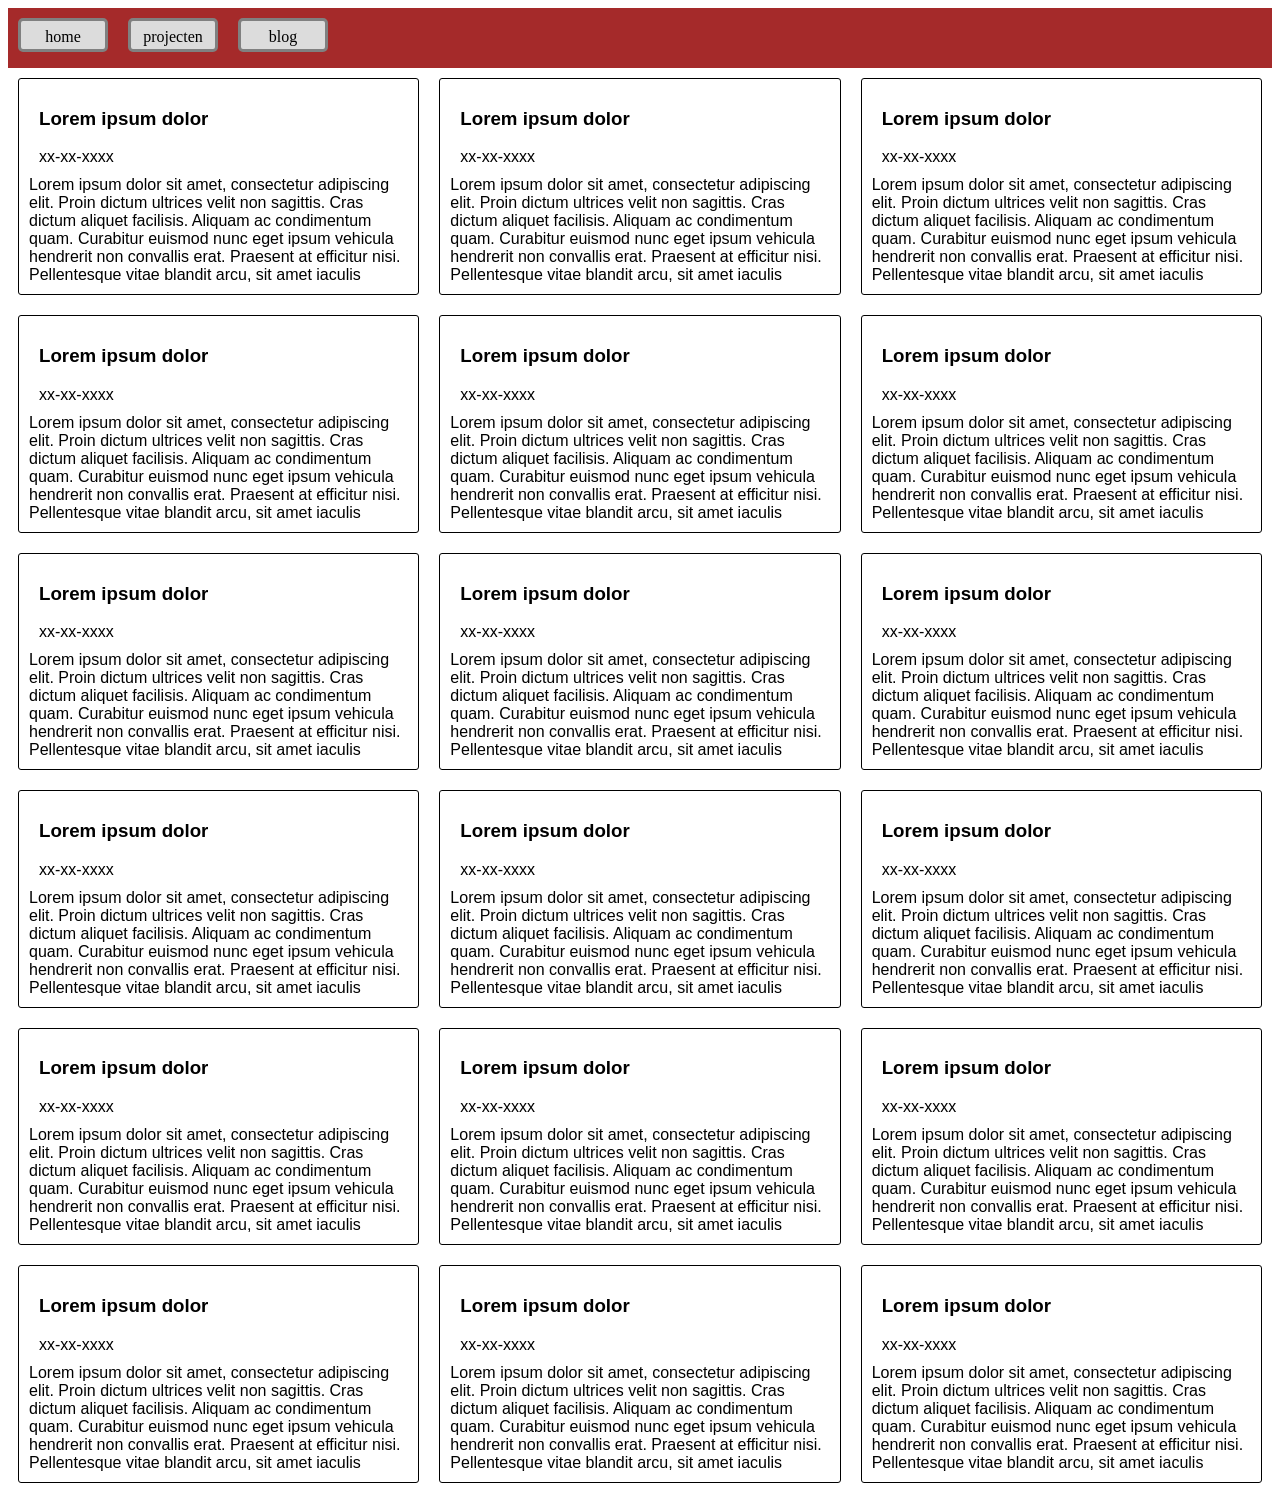
==== blog.html @ f6130bcf "revert" ====
<!DOCTYPE html>
<html lang="zxx">

<head>
    <meta charset="UTF-8">
    <meta name="viewport" content="width=device-width, initial-scale=1.0">
    <title>Document</title>
    <link rel="stylesheet" href="/css/style.css">

</head>

<body>
    <nav class="head">

        <a class="buttons" href="wpfw-opdracht-1/index.html"><p>home</p></a>
        <a class="buttons" href="wpfw-opdracht-1/projects.html"><p>projecten</p></a>
        <a class="buttons" href="wpfw-opdracht-1/blog.html"><p>blog</p></a>
    </nav>

    <main class="blogs">

        <div class="blogRow">
            <article class="blogEntry">
                <div class="blogTitle">
                    <h3 class="title">Lorem ipsum dolor</h3>
                    <p class="date">xx-xx-xxxx</p>
                </div>
                <div class="blogContent">
                    Lorem ipsum dolor sit amet, consectetur adipiscing elit. Proin dictum ultrices velit non sagittis.
                    Cras
                    dictum aliquet facilisis. Aliquam ac condimentum quam. Curabitur euismod nunc eget ipsum vehicula
                    hendrerit non convallis erat. Praesent at efficitur nisi. Pellentesque vitae blandit arcu, sit amet
                    iaculis
                </div>
            </article>
            <article class="blogEntry">
                <div class="blogTitle">
                    <h3 class="title">Lorem ipsum dolor</h3>
                    <p class="date">xx-xx-xxxx</p>
                </div>
                <div class="blogContent">
                    Lorem ipsum dolor sit amet, consectetur adipiscing elit. Proin dictum ultrices velit non sagittis.
                    Cras
                    dictum aliquet facilisis. Aliquam ac condimentum quam. Curabitur euismod nunc eget ipsum vehicula
                    hendrerit non convallis erat. Praesent at efficitur nisi. Pellentesque vitae blandit arcu, sit amet
                    iaculis
                </div>
            </article>
            <article class="blogEntry">
                <div class="blogTitle">
                    <h3 class="title">Lorem ipsum dolor</h3>
                    <p class="date">xx-xx-xxxx</p>
                </div>
                <div class="blogContent">
                    Lorem ipsum dolor sit amet, consectetur adipiscing elit. Proin dictum ultrices velit non sagittis.
                    Cras
                    dictum aliquet facilisis. Aliquam ac condimentum quam. Curabitur euismod nunc eget ipsum vehicula
                    hendrerit non convallis erat. Praesent at efficitur nisi. Pellentesque vitae blandit arcu, sit amet
                    iaculis
                </div>
            </article>
            <article class="blogEntry">
                <div class="blogTitle">
                    <h3 class="title">Lorem ipsum dolor</h3>
                    <p class="date">xx-xx-xxxx</p>
                </div>
                <div class="blogContent">
                    Lorem ipsum dolor sit amet, consectetur adipiscing elit. Proin dictum ultrices velit non sagittis.
                    Cras
                    dictum aliquet facilisis. Aliquam ac condimentum quam. Curabitur euismod nunc eget ipsum vehicula
                    hendrerit non convallis erat. Praesent at efficitur nisi. Pellentesque vitae blandit arcu, sit amet
                    iaculis
                </div>
            </article>
            <article class="blogEntry">
                <div class="blogTitle">
                    <h3 class="title">Lorem ipsum dolor</h3>
                    <p class="date">xx-xx-xxxx</p>
                </div>
                <div class="blogContent">
                    Lorem ipsum dolor sit amet, consectetur adipiscing elit. Proin dictum ultrices velit non sagittis.
                    Cras
                    dictum aliquet facilisis. Aliquam ac condimentum quam. Curabitur euismod nunc eget ipsum vehicula
                    hendrerit non convallis erat. Praesent at efficitur nisi. Pellentesque vitae blandit arcu, sit amet
                    iaculis
                </div>
            </article>
            <article class="blogEntry">
                <div class="blogTitle">
                    <h3 class="title">Lorem ipsum dolor</h3>
                    <p class="date">xx-xx-xxxx</p>
                </div>
                <div class="blogContent">
                    Lorem ipsum dolor sit amet, consectetur adipiscing elit. Proin dictum ultrices velit non sagittis.
                    Cras
                    dictum aliquet facilisis. Aliquam ac condimentum quam. Curabitur euismod nunc eget ipsum vehicula
                    hendrerit non convallis erat. Praesent at efficitur nisi. Pellentesque vitae blandit arcu, sit amet
                    iaculis
                </div>
            </article>
        </div>
        <div class="blogRow">
            <article class="blogEntry">
                <div class="blogTitle">
                    <h3 class="title">Lorem ipsum dolor</h3>
                    <p class="date">xx-xx-xxxx</p>
                </div>
                <div class="blogContent">
                    Lorem ipsum dolor sit amet, consectetur adipiscing elit. Proin dictum ultrices velit non sagittis.
                    Cras
                    dictum aliquet facilisis. Aliquam ac condimentum quam. Curabitur euismod nunc eget ipsum vehicula
                    hendrerit non convallis erat. Praesent at efficitur nisi. Pellentesque vitae blandit arcu, sit amet
                    iaculis
                </div>
            </article>
            <article class="blogEntry">
                <div class="blogTitle">
                    <h3 class="title">Lorem ipsum dolor</h3>
                    <p class="date">xx-xx-xxxx</p>
                </div>
                <div class="blogContent">
                    Lorem ipsum dolor sit amet, consectetur adipiscing elit. Proin dictum ultrices velit non sagittis.
                    Cras
                    dictum aliquet facilisis. Aliquam ac condimentum quam. Curabitur euismod nunc eget ipsum vehicula
                    hendrerit non convallis erat. Praesent at efficitur nisi. Pellentesque vitae blandit arcu, sit amet
                    iaculis
                </div>
            </article>
            <article class="blogEntry">
                <div class="blogTitle">
                    <h3 class="title">Lorem ipsum dolor</h3>
                    <p class="date">xx-xx-xxxx</p>
                </div>
                <div class="blogContent">
                    Lorem ipsum dolor sit amet, consectetur adipiscing elit. Proin dictum ultrices velit non sagittis.
                    Cras
                    dictum aliquet facilisis. Aliquam ac condimentum quam. Curabitur euismod nunc eget ipsum vehicula
                    hendrerit non convallis erat. Praesent at efficitur nisi. Pellentesque vitae blandit arcu, sit amet
                    iaculis
                </div>
            </article>
            <article class="blogEntry">
                <div class="blogTitle">
                    <h3 class="title">Lorem ipsum dolor</h3>
                    <p class="date">xx-xx-xxxx</p>
                </div>
                <div class="blogContent">
                    Lorem ipsum dolor sit amet, consectetur adipiscing elit. Proin dictum ultrices velit non sagittis.
                    Cras
                    dictum aliquet facilisis. Aliquam ac condimentum quam. Curabitur euismod nunc eget ipsum vehicula
                    hendrerit non convallis erat. Praesent at efficitur nisi. Pellentesque vitae blandit arcu, sit amet
                    iaculis
                </div>
            </article>
            <article class="blogEntry">
                <div class="blogTitle">
                    <h3 class="title">Lorem ipsum dolor</h3>
                    <p class="date">xx-xx-xxxx</p>
                </div>
                <div class="blogContent">
                    Lorem ipsum dolor sit amet, consectetur adipiscing elit. Proin dictum ultrices velit non sagittis.
                    Cras
                    dictum aliquet facilisis. Aliquam ac condimentum quam. Curabitur euismod nunc eget ipsum vehicula
                    hendrerit non convallis erat. Praesent at efficitur nisi. Pellentesque vitae blandit arcu, sit amet
                    iaculis
                </div>
            </article>
            <article class="blogEntry">
                <div class="blogTitle">
                    <h3 class="title">Lorem ipsum dolor</h3>
                    <p class="date">xx-xx-xxxx</p>
                </div>
                <div class="blogContent">
                    Lorem ipsum dolor sit amet, consectetur adipiscing elit. Proin dictum ultrices velit non sagittis.
                    Cras
                    dictum aliquet facilisis. Aliquam ac condimentum quam. Curabitur euismod nunc eget ipsum vehicula
                    hendrerit non convallis erat. Praesent at efficitur nisi. Pellentesque vitae blandit arcu, sit amet
                    iaculis
                </div>
            </article>
        </div>
        <div class="blogRow">
            <article class="blogEntry">
                <div class="blogTitle">
                    <h3 class="title">Lorem ipsum dolor</h3>
                    <p class="date">xx-xx-xxxx</p>
                </div>
                <div class="blogContent">
                    Lorem ipsum dolor sit amet, consectetur adipiscing elit. Proin dictum ultrices velit non sagittis.
                    Cras
                    dictum aliquet facilisis. Aliquam ac condimentum quam. Curabitur euismod nunc eget ipsum vehicula
                    hendrerit non convallis erat. Praesent at efficitur nisi. Pellentesque vitae blandit arcu, sit amet
                    iaculis
                </div>
            </article>
            <article class="blogEntry">
                <div class="blogTitle">
                    <h3 class="title">Lorem ipsum dolor</h3>
                    <p class="date">xx-xx-xxxx</p>
                </div>
                <div class="blogContent">
                    Lorem ipsum dolor sit amet, consectetur adipiscing elit. Proin dictum ultrices velit non sagittis.
                    Cras
                    dictum aliquet facilisis. Aliquam ac condimentum quam. Curabitur euismod nunc eget ipsum vehicula
                    hendrerit non convallis erat. Praesent at efficitur nisi. Pellentesque vitae blandit arcu, sit amet
                    iaculis
                </div>
            </article>
            <article class="blogEntry">
                <div class="blogTitle">
                    <h3 class="title">Lorem ipsum dolor</h3>
                    <p class="date">xx-xx-xxxx</p>
                </div>
                <div class="blogContent">
                    Lorem ipsum dolor sit amet, consectetur adipiscing elit. Proin dictum ultrices velit non sagittis.
                    Cras
                    dictum aliquet facilisis. Aliquam ac condimentum quam. Curabitur euismod nunc eget ipsum vehicula
                    hendrerit non convallis erat. Praesent at efficitur nisi. Pellentesque vitae blandit arcu, sit amet
                    iaculis
                </div>
            </article>
            <article class="blogEntry">
                <div class="blogTitle">
                    <h3 class="title">Lorem ipsum dolor</h3>
                    <p class="date">xx-xx-xxxx</p>
                </div>
                <div class="blogContent">
                    Lorem ipsum dolor sit amet, consectetur adipiscing elit. Proin dictum ultrices velit non sagittis.
                    Cras
                    dictum aliquet facilisis. Aliquam ac condimentum quam. Curabitur euismod nunc eget ipsum vehicula
                    hendrerit non convallis erat. Praesent at efficitur nisi. Pellentesque vitae blandit arcu, sit amet
                    iaculis
                </div>
            </article>
            <article class="blogEntry">
                <div class="blogTitle">
                    <h3 class="title">Lorem ipsum dolor</h3>
                    <p class="date">xx-xx-xxxx</p>
                </div>
                <div class="blogContent">
                    Lorem ipsum dolor sit amet, consectetur adipiscing elit. Proin dictum ultrices velit non sagittis.
                    Cras
                    dictum aliquet facilisis. Aliquam ac condimentum quam. Curabitur euismod nunc eget ipsum vehicula
                    hendrerit non convallis erat. Praesent at efficitur nisi. Pellentesque vitae blandit arcu, sit amet
                    iaculis
                </div>
            </article>
            <article class="blogEntry">
                <div class="blogTitle">
                    <h3 class="title">Lorem ipsum dolor</h3>
                    <p class="date">xx-xx-xxxx</p>
                </div>
                <div class="blogContent">
                    Lorem ipsum dolor sit amet, consectetur adipiscing elit. Proin dictum ultrices velit non sagittis.
                    Cras
                    dictum aliquet facilisis. Aliquam ac condimentum quam. Curabitur euismod nunc eget ipsum vehicula
                    hendrerit non convallis erat. Praesent at efficitur nisi. Pellentesque vitae blandit arcu, sit amet
                    iaculis
                </div>
            </article>
        </div>
        
    </main>

    <script src="/wpfw-opdracht-1/javascript/main.js"></script>



</body>



</html>
---- css/style.css ----
.head {
    display: flex;
    flex-direction: row;
    background-color: brown;
    height: 40px;
    padding: 10px;

}

.head button {
    margin-right: 20px;
    border-radius: 5px;
    height: 30px;
    width: 80px;
}

.head button:hover {
    background-color: gray;
    cursor: pointer;
}

body {
    height: 1000px;
}

.quickIntro {
    margin-bottom: 150px;
}
.intro {
    margin: 30px;
}

.projectIntro h1 {
margin: 20px;
}

.projectIntro h3 {
     
    text-align: center;
    margin: 50px;
}

.introwrapper {
    display: flex;
    flex-direction: row;
}

@media (max-width: 700px) {
    .introwrapper {
        flex-direction: column;
    }
}


.selfport img{
    height: 500px;
    margin: 100px;
    height: 500px;
}

@media(max-width: 700px) {
    .selfport img{
        margin: 40px;
    }
}

a {text-decoration: none;
   color: black;}

.buttons{
        margin-right: 20px;
    border-radius: 5px;
    height: 20px;
    width: 76px;
    border: solid gray;
    text-align: center;
    padding: 4px;
    background-color: gainsboro;
}

.buttons:hover {
    background-color: gray;
    cursor: pointer;
}

p {
    margin: 0px;
    margin-top: 3px;
}

.buttons 

.intro {
    margin: 30px;
    
    text-align: start;
}

div {
  font-family: Arial, Helvetica, sans-serif;
}

.projectIntro {
    text-align: center;
}

.projectIntro h2 {
    margin: 50px;
}
.collumn {
    display: flex;
    flex-direction: column;
    width: auto;
}

.row {
    flex-direction: row;
    display: flex;
    justify-content: space-around;
}

@media (max-width: 730px) {
    .row {
        flex-direction: column;
    };
    
}


.row div {
    
    width: 350px;
    height: 400px;
}
 
 .row img {
    width: 350px;
    height: 250px;
} 

.row h3 {
    width: 350px
}

.blogEntry {
    border: solid black 1px;
    border-radius: 3px;
    min-width: auto;
    min-height: 80px;
    max-width: auto;
    padding: 10px;
    margin: 10px;
}

.blogRow {
    display: grid;
    grid-template-columns: repeat(3, auto);
}



.blogTitle {
    margin: 10px;
}

.blogs {
    display: flex;
    flex-direction: column;

}
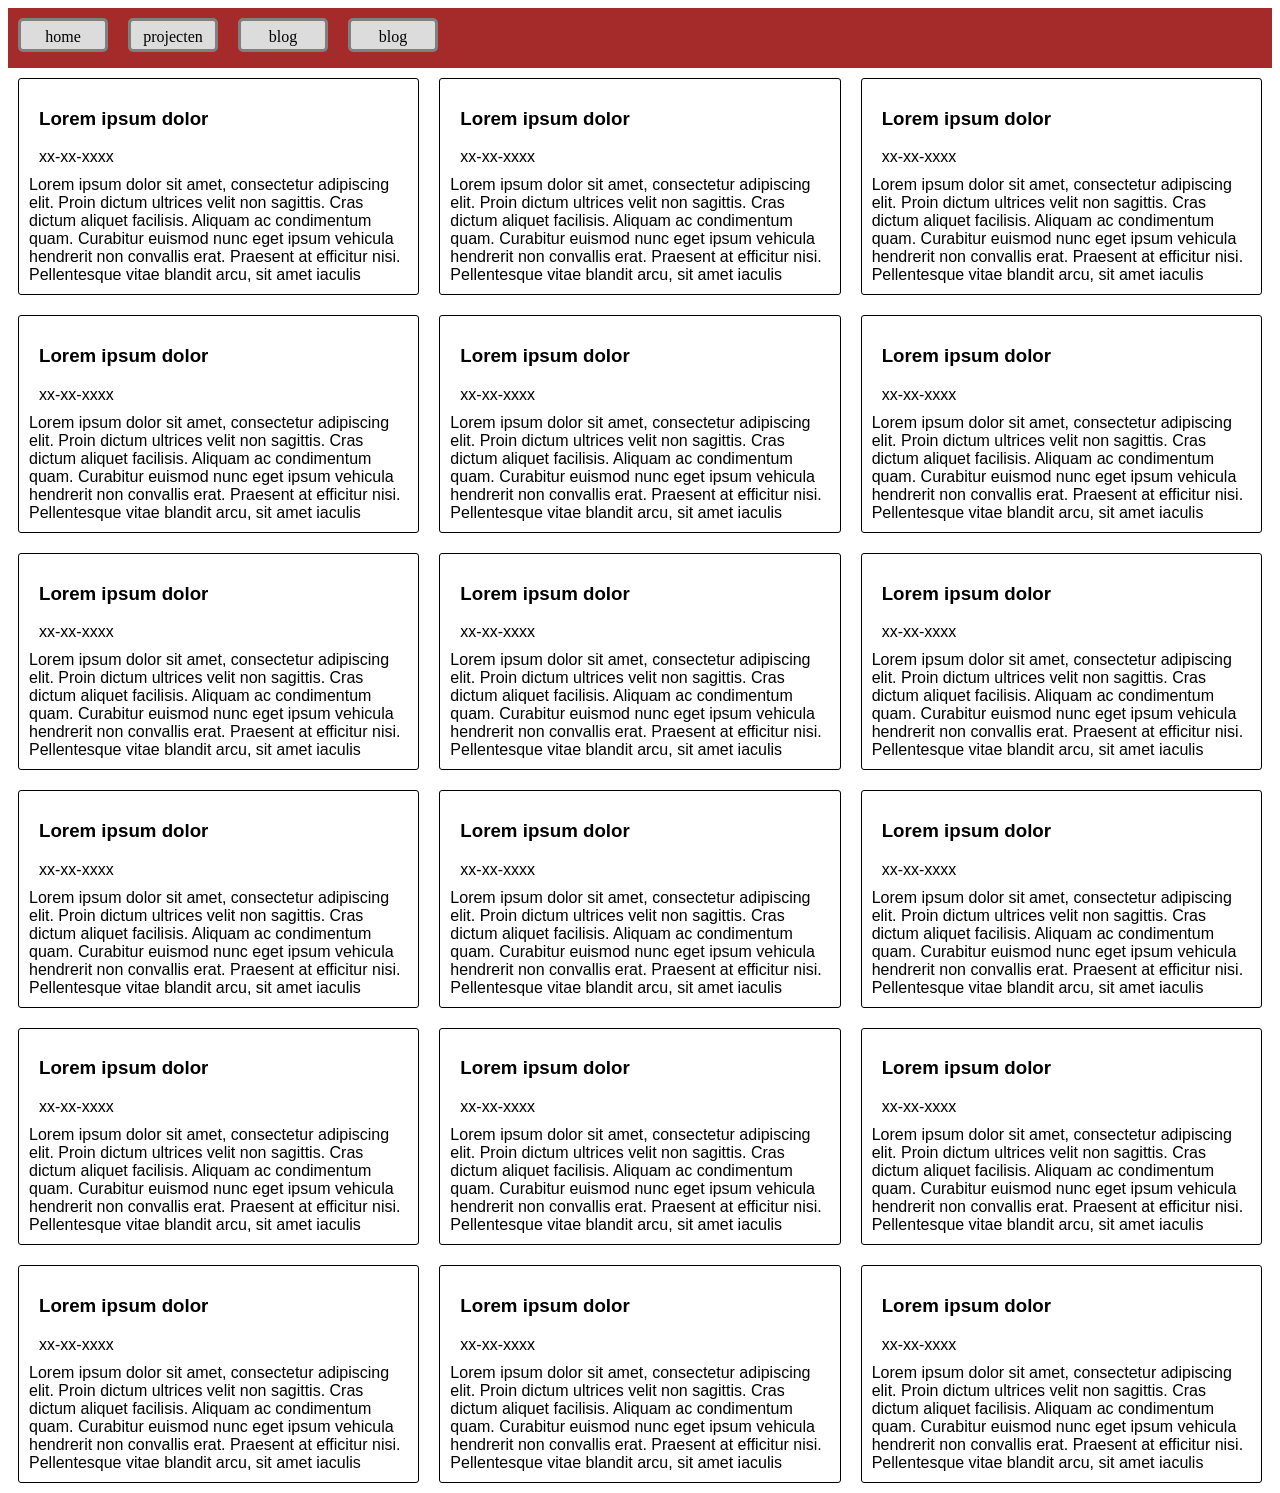
==== commit e2367838: "opdracht 2" ====
--- a/blog.html
+++ b/blog.html
@@ -12,9 +12,10 @@
 <body>
     <nav class="head">
 
-        <a class="buttons" href="wpfw-opdracht-1/index.html"><p>home</p></a>
-        <a class="buttons" href="wpfw-opdracht-1/projects.html"><p>projecten</p></a>
-        <a class="buttons" href="wpfw-opdracht-1/blog.html"><p>blog</p></a>
+        <a class="buttons" href="/index.html"><p>home</p></a>
+        <a class="buttons" href="/projects.html"><p>projecten</p></a>
+        <a class="buttons" href="/blog.html"><p>blog</p></a>
+        <a class="buttons" href="/blog.html"><p>blog</p></a>
     </nav>
 
     <main class="blogs">
@@ -262,7 +263,7 @@
         
     </main>
 
-    <script src="/wpfw-opdracht-1/javascript/main.js"></script>
+    <script src="/javascript/main.js"></script>
 
 
 
--- a/css/style.css
+++ b/css/style.css
@@ -26,6 +26,7 @@
 .quickIntro {
     margin-bottom: 150px;
 }
+
 .intro {
     margin: 30px;
 }
@@ -39,6 +40,9 @@
     text-align: center;
     margin: 50px;
 }
+
+
+
 
 .introwrapper {
     display: flex;
@@ -124,6 +128,7 @@
         flex-direction: column;
     };
     
+    
 }
 
 
@@ -136,10 +141,16 @@
  .row img {
     width: 350px;
     height: 250px;
+    justify-content: center;
 } 
 
 .row h3 {
-    width: 350px
+    width: 350px;
+    margin:auto
+}
+
+.projectIntro article {
+    margin-bottom: 100px;
 }
 
 .blogEntry {
@@ -168,3 +179,11 @@
     flex-direction: column;
 
 }
+
+.contactform {
+    justify-content: center;
+}
+
+.api {
+    font: 30px;
+}
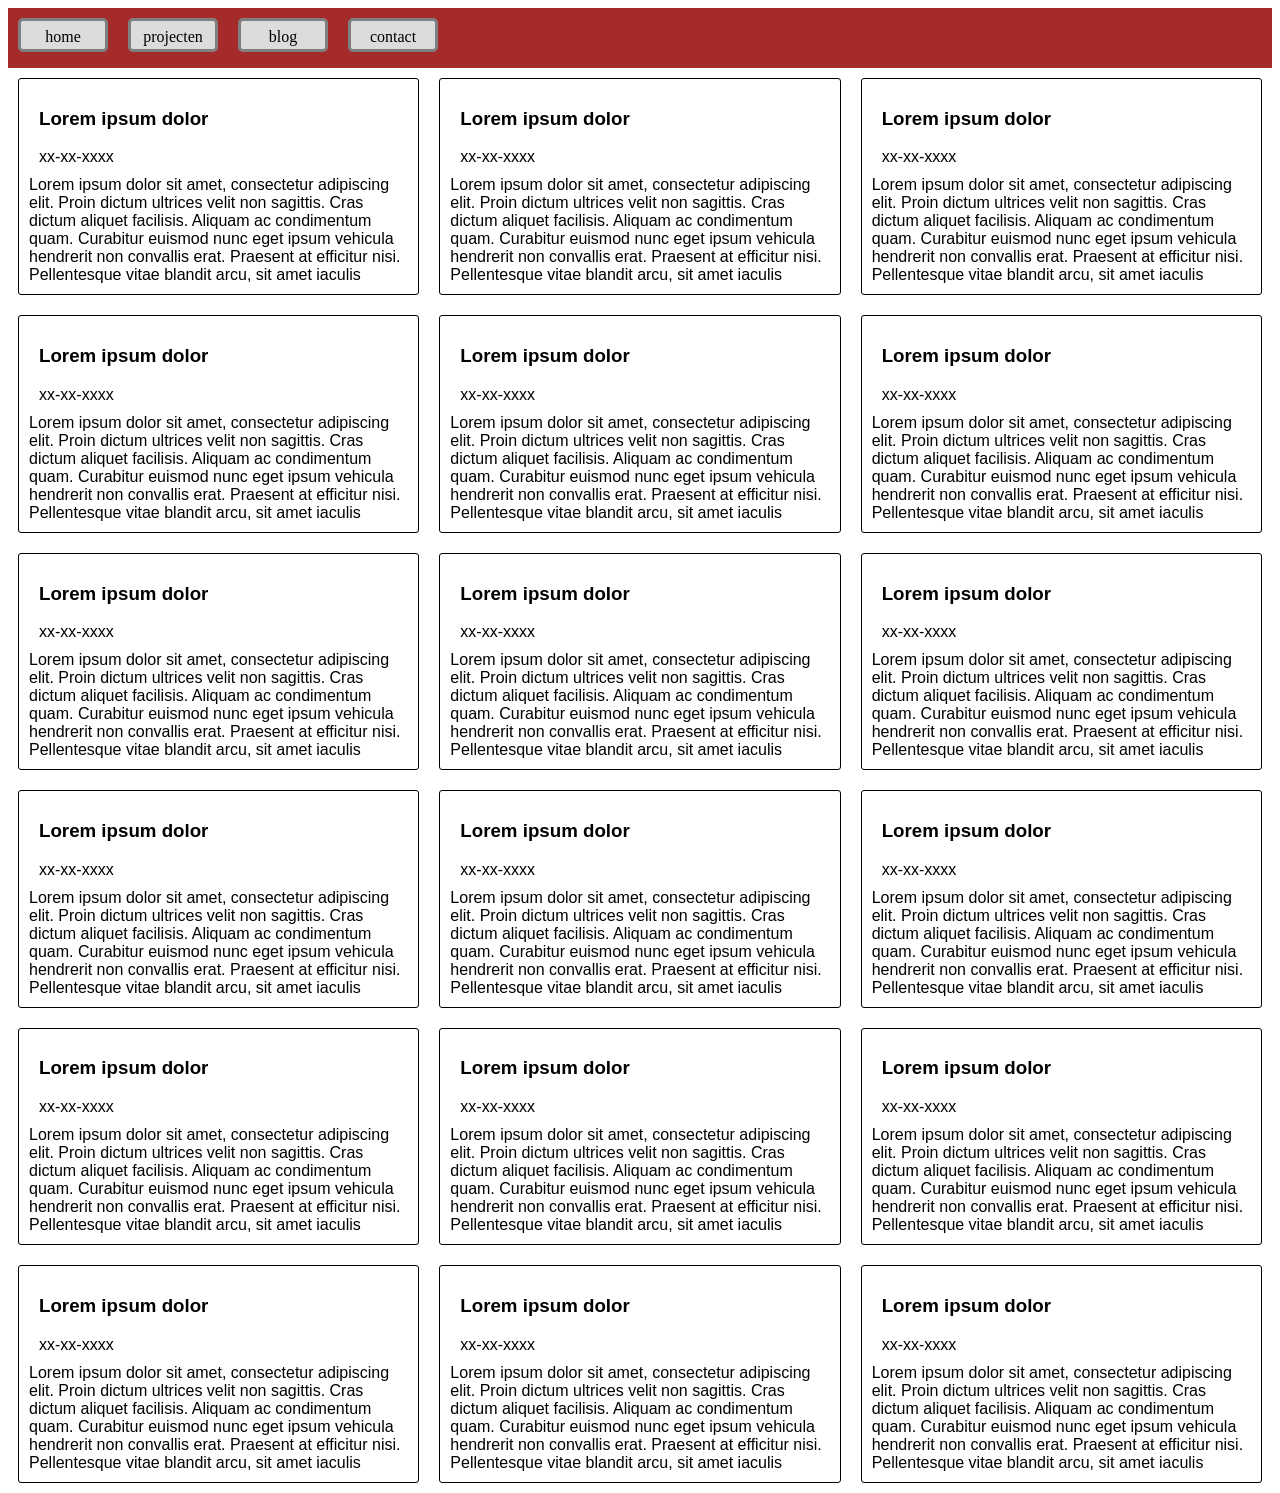
==== commit 84608c17: "all links fixed for site deployment" ====
--- a/blog.html
+++ b/blog.html
@@ -5,17 +5,25 @@
     <meta charset="UTF-8">
     <meta name="viewport" content="width=device-width, initial-scale=1.0">
     <title>Document</title>
-    <link rel="stylesheet" href="/css/style.css">
+    <link rel="stylesheet" href="css/style.css">
 
 </head>
 
 <body>
     <nav class="head">
 
-        <a class="buttons" href="/index.html"><p>home</p></a>
-        <a class="buttons" href="/projects.html"><p>projecten</p></a>
-        <a class="buttons" href="/blog.html"><p>blog</p></a>
-        <a class="buttons" href="/blog.html"><p>blog</p></a>
+        <a class="buttons" href="/wpfw-opdracht-1/index.html">
+            <p>home</p>
+        </a>
+        <a class="buttons" href="/wpfw-opdracht-1/projects.html">
+            <p>projecten</p>
+        </a>
+        <a class="buttons" href="/wpfw-opdracht-1/blog.html">
+            <p>blog</p>
+        </a>
+        <a class="buttons" href="/wpfw-opdracht-1/contact.html">
+            <p>contact</p>
+        </a>
     </nav>
 
     <main class="blogs">
@@ -260,10 +268,10 @@
                 </div>
             </article>
         </div>
-        
+
     </main>
 
-    <script src="/javascript/main.js"></script>
+    <script src="/wpfw-opdracht-1/javascript/main.js"></script>
 
 
 
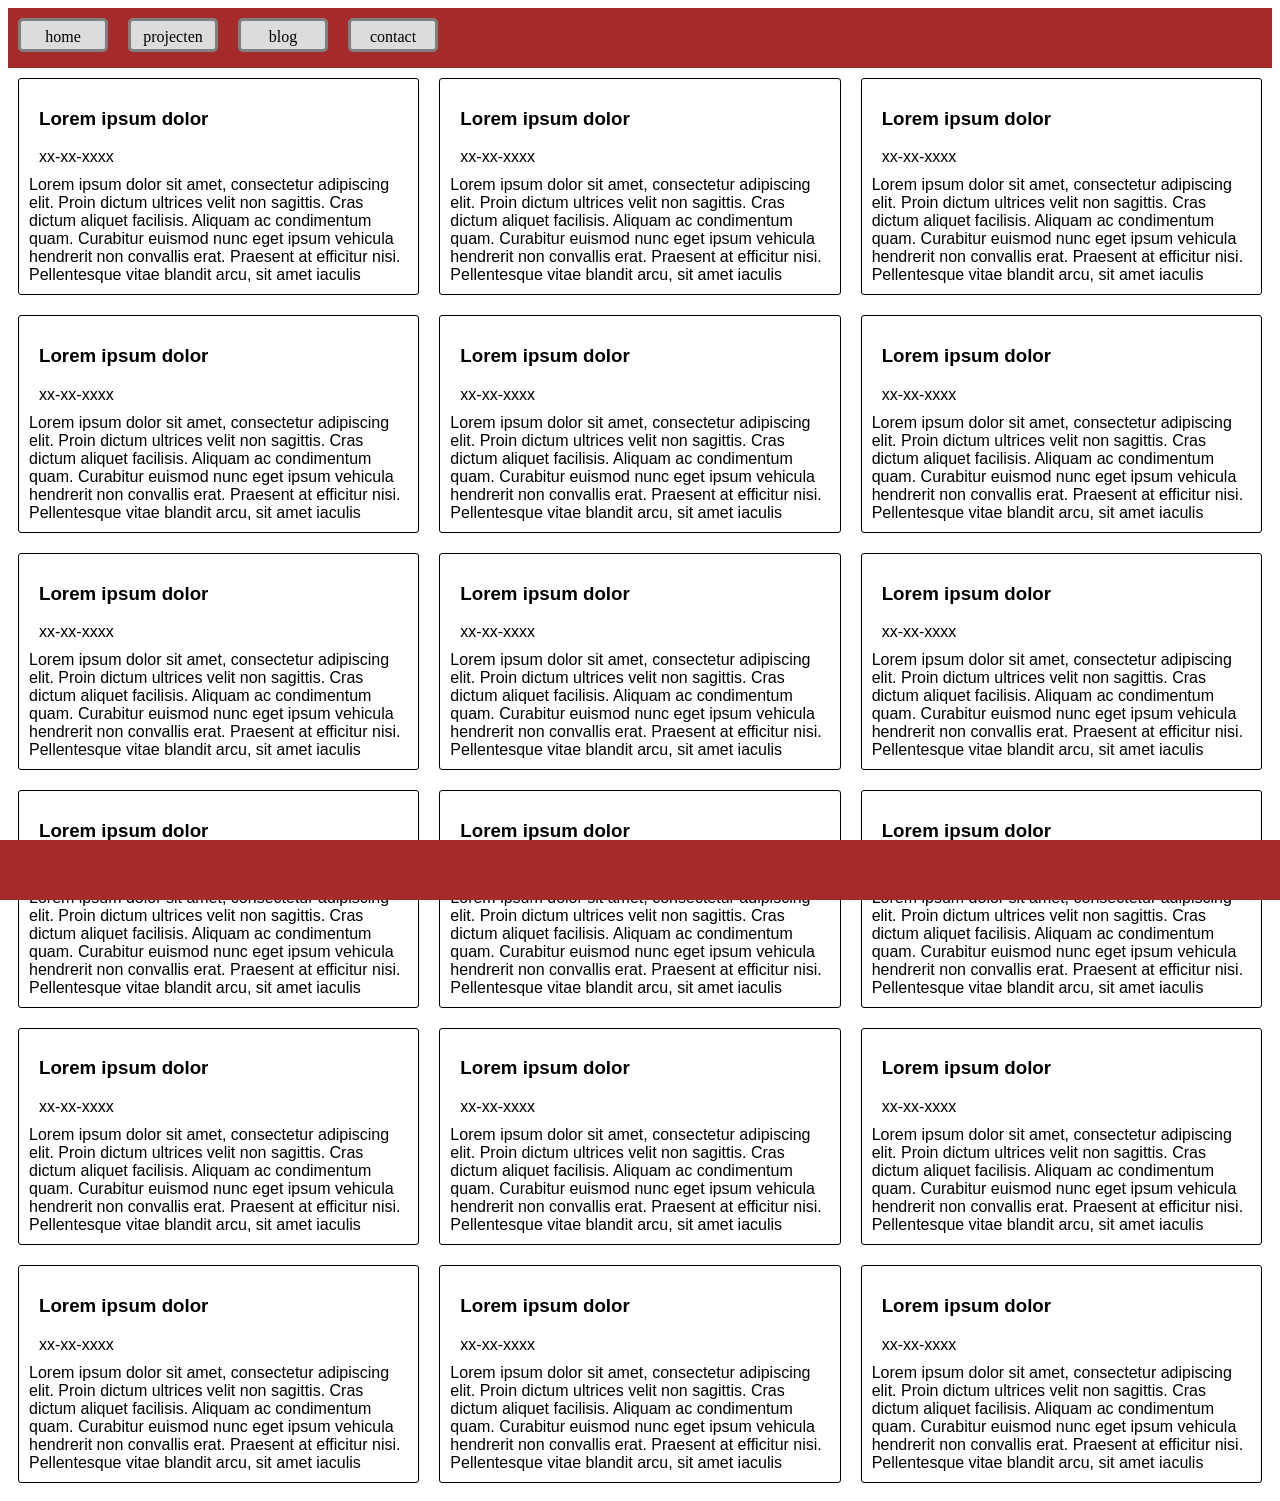
==== commit 15a617ad: "fixes" ====
--- a/blog.html
+++ b/blog.html
@@ -271,7 +271,11 @@
 
     </main>
 
+    <footer class="head" id="footer"></footer>
+
+
     <script src="/wpfw-opdracht-1/javascript/main.js"></script>
+    <script src="/wpfw-opdracht-1/javascript/api.js"></script>
 
 
 
--- a/css/style.css
+++ b/css/style.css
@@ -52,6 +52,9 @@
 @media (max-width: 700px) {
     .introwrapper {
         flex-direction: column;
+    }
+    .head p {
+        font: 10;
     }
 }
 
@@ -184,6 +187,45 @@
     justify-content: center;
 }
 
+
+
+.contact {
+    display: flex;
+    flex-direction: column;
+    text-align: center;
+}
+
+.inputfield {
+    width: 200px;
+    height: 50px;
+    align-self: center;
+    margin-top: 20px;
+}
+
+.submitButton {
+    align-self: center;
+    padding: 20px;
+}
+
+.form-intro {
+    text-align: center;
+}
+
 .api {
-    font: 30px;
-}+    color: black;
+    padding-top: 7px;
+}
+
+footer {
+      position: fixed;
+  bottom: 0;
+
+  left: 0;
+  right: 0;
+
+}
+
+body {
+    height: auto;
+}
+
